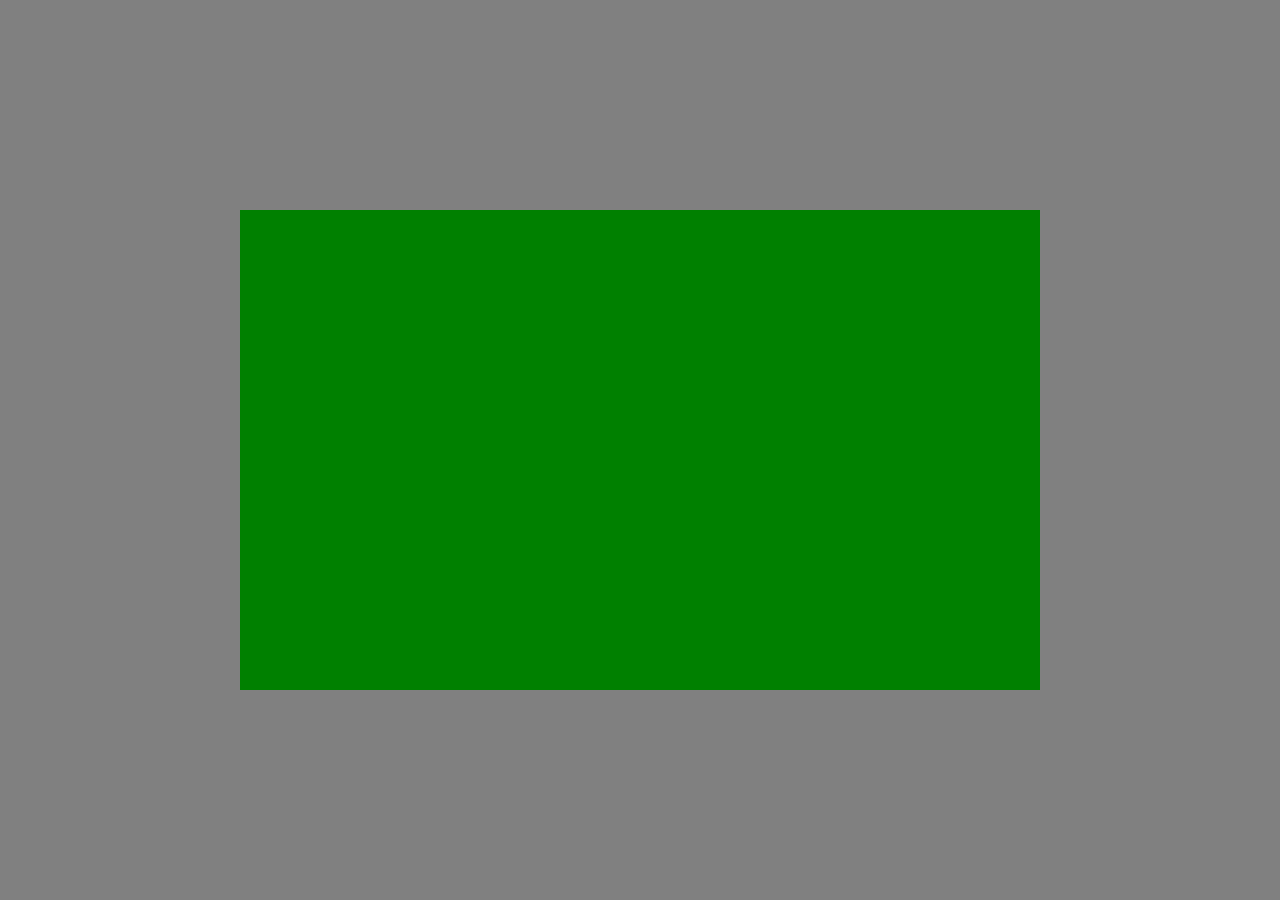
==== pong/index.html @ 04fbef9c "stap 1" ====
<!DOCTYPE html>
<html lang="en">
<head>
	<meta charset="UTF-8">
	<meta name="viewport" content="width=device-width, initial-scale=1.0">
	<title>Pong</title>
	<link rel="stylesheet" href="assets/css/style.css">
</head>
<body>
	<canvas id="hud"  width="800" height="480"></canvas>
	<canvas id="pong" width="800" height="480"></canvas>
	<script src="assets/js/polyfill.js"></script>
	<script src="assets/js/label.js"></script>
	<script src="assets/js/vector.js"></script>
	<script src="assets/js/rectangle.js"></script>
	<script src="assets/js/edge.js"></script>
	<script src="assets/js/hud.js"></script>
	<script src="assets/js/ball.js"></script>
	<script src="assets/js/player.js"></script>
	<script src="assets/js/game.js"></script>
	<script>
		const game;
	</script>
</body>
</html>
---- pong/assets/css/style.css ----
* {
    margin:  0;
    padding: 0;
}

html, body {
    width: 100%;
    height: 100%;
    background-color: grey;
}

canvas {
    position: absolute;
    left:     50%;
    top:      50%;
    transform: translate(-50%, -50%);
}

canvas#pong {
    z-index: 2;
    
}

canvas#hud {
    z-index: 1;
    background: green;
}
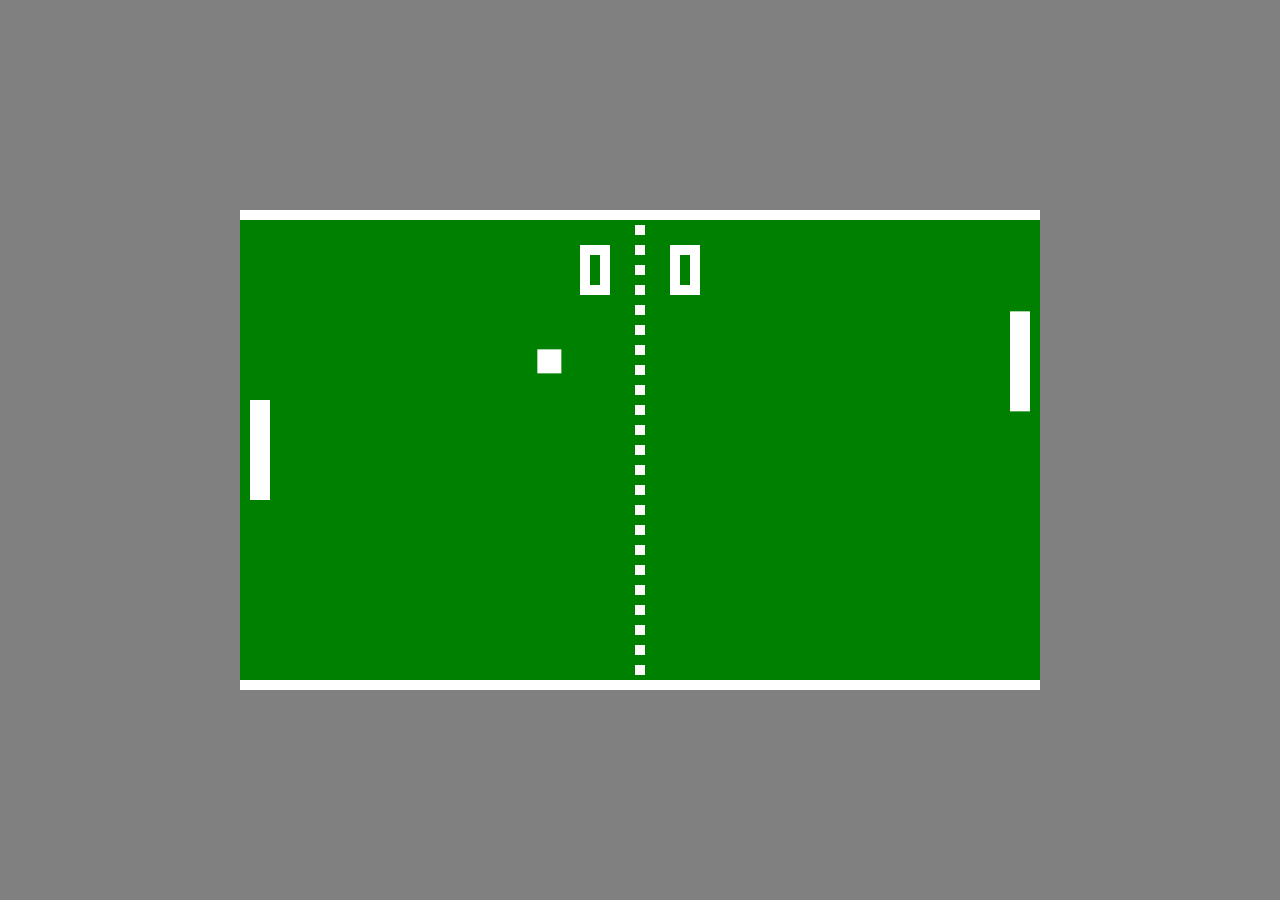
==== commit 5a2dd24a: "stap 7" ====
--- a/pong/index.html
+++ b/pong/index.html
@@ -19,7 +19,7 @@
 	<script src="assets/js/player.js"></script>
 	<script src="assets/js/game.js"></script>
 	<script>
-		const game;
+		const game = new Game();	
 	</script>
 </body>
 </html>